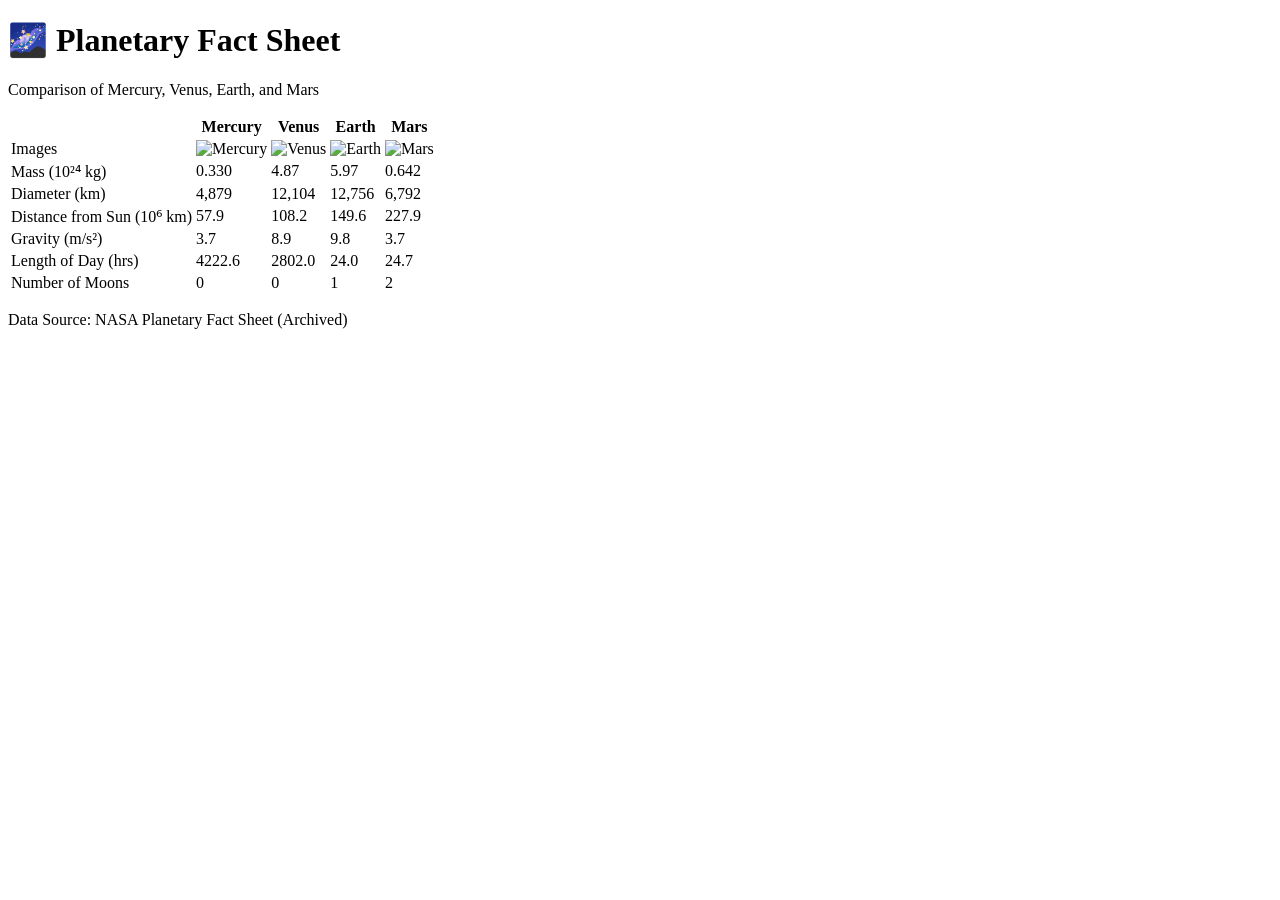
==== index.html @ 6a8dd085 "Create index.html added index.html" ====
<!DOCTYPE html>
<html lang="en">
<head>
  <meta charset="utf-8">
  <title>Planetary Fact Sheet</title>
  <link rel="stylesheet" href="css/style.css">
</head>

<body>

<header class="header">
  <h1>🌌 Planetary Fact Sheet</h1>
  <p class="subtitle">Comparison of Mercury, Venus, Earth, and Mars</p>
</header>

<table id="planets">

  <tr>
    <th></th>
    <th>Mercury</th>
    <th>Venus</th>
    <th>Earth</th>
    <th>Mars</th>
  </tr>

  <tr>
    <td class="row-title">Images</td>
    <td><img src="images/mercury.jpg" alt="Mercury"></td>
    <td><img src="images/venus.jpg" alt="Venus"></td>
    <td><img src="images/earth.jpg" alt="Earth"></td>
    <td><img src="images/mars.jpg" alt="Mars"></td>
  </tr>

  <tr>
    <td class="row-title">Mass (10²⁴ kg)</td>
    <td>0.330</td>
    <td>4.87</td>
    <td>5.97</td>
    <td>0.642</td>
  </tr>

  <tr>
    <td class="row-title">Diameter (km)</td>
    <td>4,879</td>
    <td>12,104</td>
    <td>12,756</td>
    <td>6,792</td>
  </tr>

  <tr>
    <td class="row-title">Distance from Sun (10⁶ km)</td>
    <td>57.9</td>
    <td>108.2</td>
    <td>149.6</td>
    <td>227.9</td>
  </tr>

  <tr>
    <td class="row-title">Gravity (m/s²)</td>
    <td>3.7</td>
    <td>8.9</td>
    <td>9.8</td>
    <td>3.7</td>
  </tr>

  <tr>
    <td class="row-title">Length of Day (hrs)</td>
    <td>4222.6</td>
    <td>2802.0</td>
    <td>24.0</td>
    <td>24.7</td>
  </tr>

  <tr>
    <td class="row-title">Number of Moons</td>
    <td>0</td>
    <td>0</td>
    <td>1</td>
    <td>2</td>
  </tr>

</table>

<footer class="footer">
  <p>Data Source: NASA Planetary Fact Sheet (Archived)</p>
</footer>

</body>
</html>
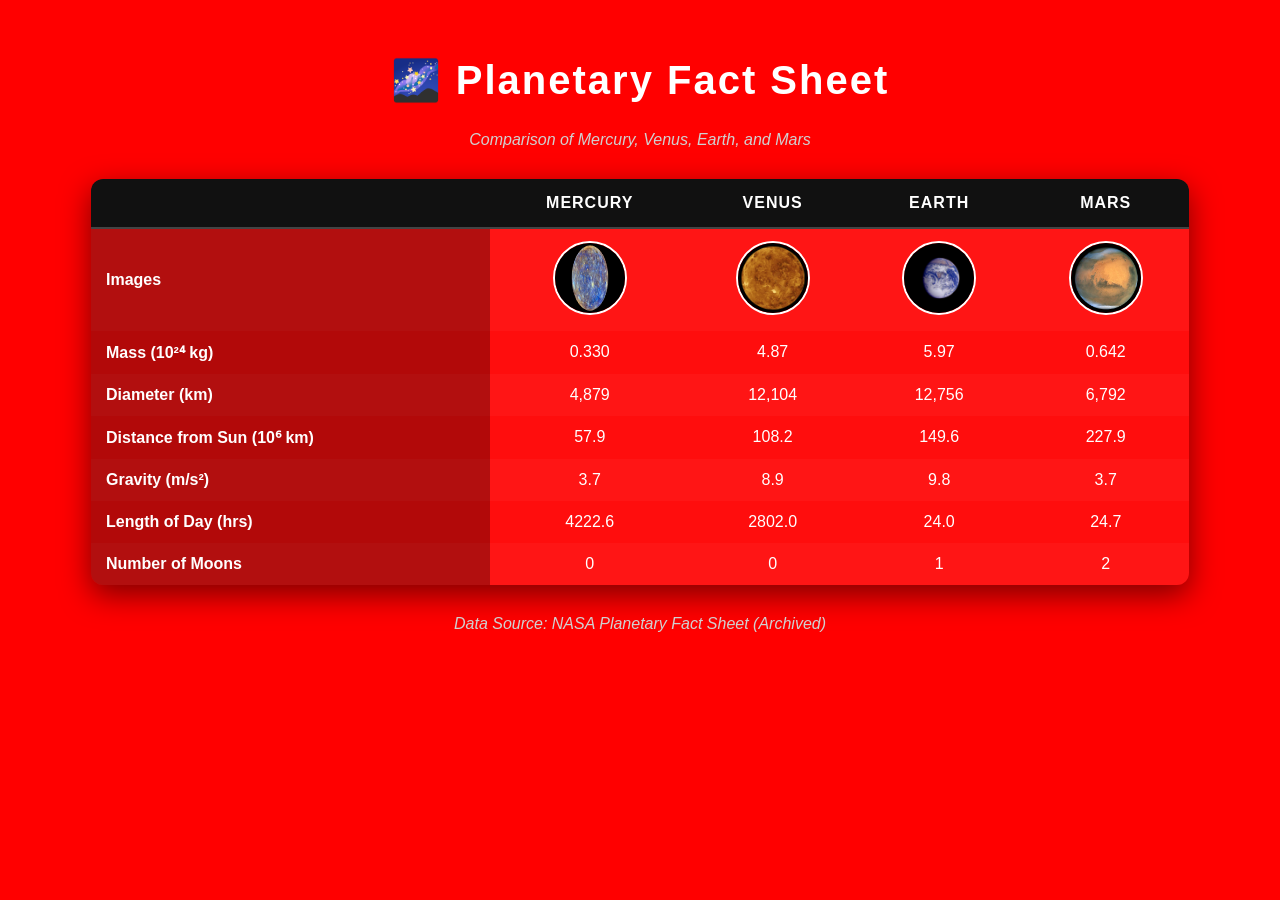
==== commit 57daf184: "Update index.html" ====
--- a/index.html
+++ b/index.html
@@ -25,10 +25,10 @@
 
   <tr>
     <td class="row-title">Images</td>
-    <td><img src="images/mercury.jpg" alt="Mercury"></td>
-    <td><img src="images/venus.jpg" alt="Venus"></td>
-    <td><img src="images/earth.jpg" alt="Earth"></td>
-    <td><img src="images/mars.jpg" alt="Mars"></td>
+    <td><img src="media/mercury.jpg" alt="Mercury"></td>
+    <td><img src="media/venus.jpg" alt="Venus"></td>
+    <td><img src="media/earth.jpg" alt="Earth"></td>
+    <td><img src="media/mars.jpg" alt="Mars"></td>
   </tr>
 
   <tr>
--- a/css/style.css
+++ b/css/style.css
@@ -0,0 +1,100 @@
+/* Page background */
+body {
+  font-family: 'Segoe UI', Arial, sans-serif;
+  background: linear-gradient(135deg, #0f2027, #203a43, #2c5364);
+  color: #ffffff;
+  margin: 0;
+  padding: 30px;
+}
+
+/* Header */
+h1 {
+  font-size: 2.5rem;
+  font-weight: 700;
+  letter-spacing: 2px;
+  text-align: center;
+}
+
+p {
+  text-align: center;
+  font-style: italic;
+  color: #d0d0d0;
+}
+
+/* Table container */
+#planets {
+  width: 90%;
+  margin: 30px auto;
+  border-collapse: collapse;
+  border-radius: 12px;
+  overflow: hidden;
+  background: rgba(255,255,255,0.05);
+  box-shadow: 0 10px 30px rgba(0,0,0,0.5);
+}
+
+/* Header row */
+#planets th {
+  background: #111;
+  padding: 15px;
+  text-transform: uppercase;
+  letter-spacing: 1px;
+  border-bottom: 2px solid #444;
+}
+
+/* Left column labels */
+#planets td:first-child {
+  font-weight: bold;
+  text-align: left;
+  padding-left: 15px;
+  background: rgba(0,0,0,0.3);
+}
+
+/* All cells */
+#planets td {
+  padding: 12px;
+  text-align: center;
+}
+
+/* Row striping */
+#planets tr:nth-child(even) {
+  background: rgba(255,255,255,0.03);
+}
+
+/* Hover effect */
+#planets tr:hover {
+  background: rgba(255,255,255,0.12);
+  transition: 0.3s;
+}
+
+/* Images */
+#planets img {
+  width: 70px;
+  height: 70px;
+  border-radius: 50%;
+  border: 2px solid white;
+  transition: transform 0.4s ease, box-shadow 0.4s ease;
+  animation: float 4s ease-in-out infinite;
+}
+
+/* Floating animation */
+@keyframes float {
+  0% { transform: translateY(0px); }
+  50% { transform: translateY(-8px); }
+  100% { transform: translateY(0px); }
+}
+
+/* Hover glow */
+#planets img:hover {
+  transform: scale(1.25) rotate(8deg);
+  box-shadow: 0 0 20px rgba(255,255,255,0.7);
+}
+
+/* Footer */
+footer {
+  text-align: center;
+  margin-top: 20px;
+  color: #bbb;
+}
+body {
+  background: red;
+}
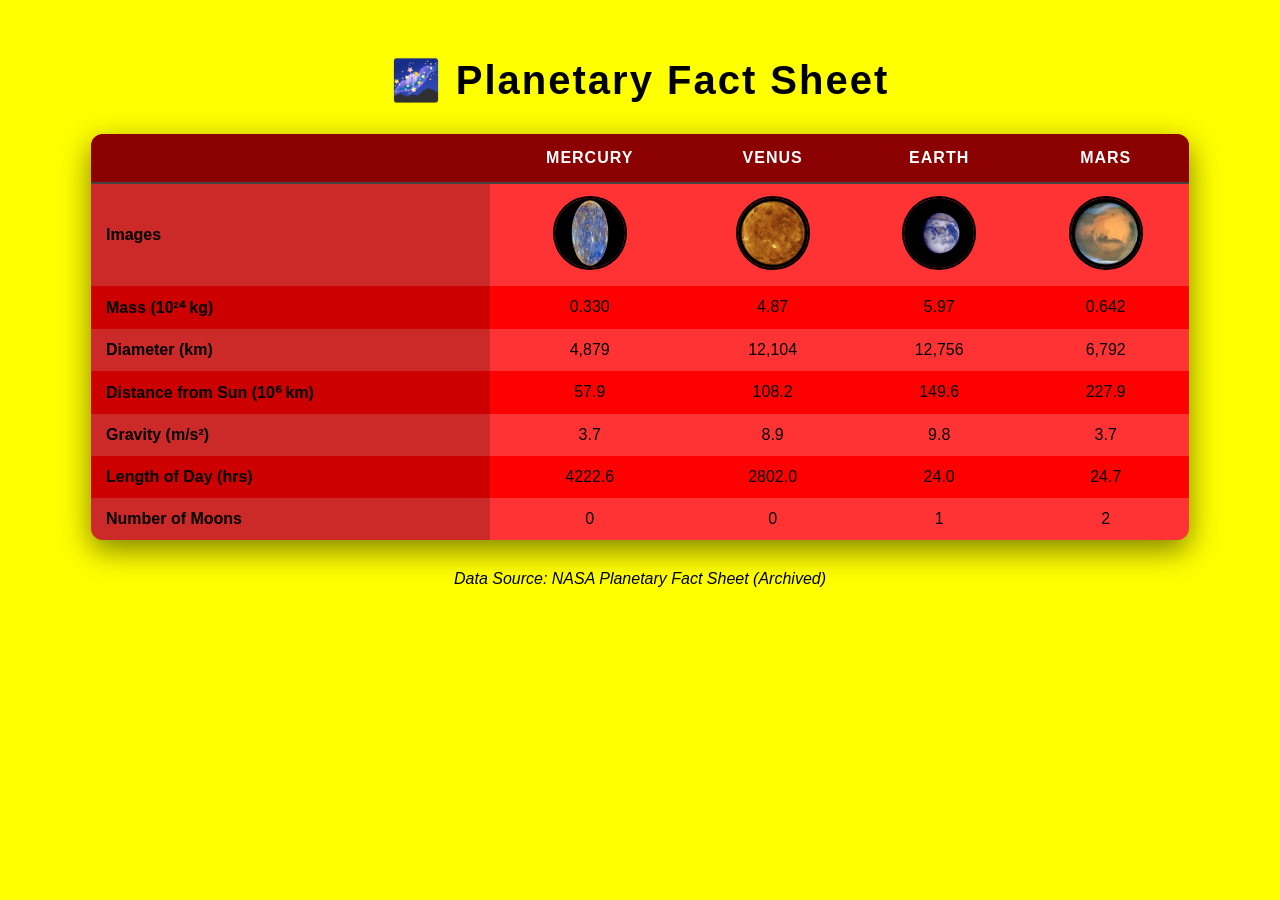
==== commit 998aaf9c: "additional changes" ====
--- a/index.html
+++ b/index.html
@@ -2,88 +2,83 @@
 <html lang="en">
 <head>
   <meta charset="utf-8">
-  <title>Planetary Fact Sheet</title>
+  <title>Planetary Facts</title>
   <link rel="stylesheet" href="css/style.css">
 </head>
 
 <body>
 
-<header class="header">
   <h1>🌌 Planetary Fact Sheet</h1>
-  <p class="subtitle">Comparison of Mercury, Venus, Earth, and Mars</p>
-</header>
+      
+  <table id="planets">
 
-<table id="planets">
+    <tr>
+      <th></th>
+      <th>Mercury</th>
+      <th>Venus</th>
+      <th>Earth</th>
+      <th>Mars</th>                                                                                                                                                                                           
+    </tr>
+    <tr>
+      <td class="row-title">Images</td>
+      <td><img src="media/mercury.jpg" alt="Mercury"></td>
+      <td><img src="media/venus.jpg" alt="Venus"></td>
+      <td><img src="media/earth.jpg" alt="Earth"></td>
+      <td><img src="media/mars.jpg" alt="Mars"></td>
+    </tr>    
+    <tr>
+      <td class="row-title">Mass (10²⁴ kg)</td>
+      <td>0.330</td>
+      <td>4.87</td>
+      <td>5.97</td>
+      <td>0.642</td>
+    </tr>
 
-  <tr>
-    <th></th>
-    <th>Mercury</th>
-    <th>Venus</th>
-    <th>Earth</th>
-    <th>Mars</th>
-  </tr>
+    <tr>
+      <td class="row-title">Diameter (km)</td>
+      <td>4,879</td>
+      <td>12,104</td>
+      <td>12,756</td>
+      <td>6,792</td>
+    </tr>
 
-  <tr>
-    <td class="row-title">Images</td>
-    <td><img src="media/mercury.jpg" alt="Mercury"></td>
-    <td><img src="media/venus.jpg" alt="Venus"></td>
-    <td><img src="media/earth.jpg" alt="Earth"></td>
-    <td><img src="media/mars.jpg" alt="Mars"></td>
-  </tr>
+    <tr>
+      <td class="row-title">Distance from Sun (10⁶ km)</td>
+      <td>57.9</td>
+      <td>108.2</td>
+      <td>149.6</td>
+      <td>227.9</td>
+    </tr>
 
-  <tr>
-    <td class="row-title">Mass (10²⁴ kg)</td>
-    <td>0.330</td>
-    <td>4.87</td>
-    <td>5.97</td>
-    <td>0.642</td>
-  </tr>
+    <tr>
+      <td class="row-title">Gravity (m/s²)</td>
+      <td>3.7</td>
+      <td>8.9</td>
+      <td>9.8</td>
+      <td>3.7</td>
+    </tr>
 
-  <tr>
-    <td class="row-title">Diameter (km)</td>
-    <td>4,879</td>
-    <td>12,104</td>
-    <td>12,756</td>
-    <td>6,792</td>
-  </tr>
+    <tr>
+      <td class="row-title">Length of Day (hrs)</td>
+      <td>4222.6</td>
+      <td>2802.0</td>
+      <td>24.0</td>
+      <td>24.7</td>
+    </tr>
 
-  <tr>
-    <td class="row-title">Distance from Sun (10⁶ km)</td>
-    <td>57.9</td>
-    <td>108.2</td>
-    <td>149.6</td>
-    <td>227.9</td>
-  </tr>
+    <tr>
+      <td class="row-title">Number of Moons</td>
+      <td>0</td>
+      <td>0</td>
+      <td>1</td>
+      <td>2</td>
+    </tr>
+  </table>
+  <footer class="footer">
+    <p>Data Source: NASA Planetary Fact Sheet (Archived)</p>
+  </footer>
+  </body>
+  </html>                           
+    
 
-  <tr>
-    <td class="row-title">Gravity (m/s²)</td>
-    <td>3.7</td>
-    <td>8.9</td>
-    <td>9.8</td>
-    <td>3.7</td>
-  </tr>
 
-  <tr>
-    <td class="row-title">Length of Day (hrs)</td>
-    <td>4222.6</td>
-    <td>2802.0</td>
-    <td>24.0</td>
-    <td>24.7</td>
-  </tr>
-
-  <tr>
-    <td class="row-title">Number of Moons</td>
-    <td>0</td>
-    <td>0</td>
-    <td>1</td>
-    <td>2</td>
-  </tr>
-
-</table>
-
-<footer class="footer">
-  <p>Data Source: NASA Planetary Fact Sheet (Archived)</p>
-</footer>
-
-</body>
-</html>
--- a/css/style.css
+++ b/css/style.css
@@ -1,8 +1,8 @@
 /* Page background */
 body {
   font-family: 'Segoe UI', Arial, sans-serif;
-  background: linear-gradient(135deg, #0f2027, #203a43, #2c5364);
-  color: #ffffff;
+  background: yellow;
+  color: black;
   margin: 0;
   padding: 30px;
 }
@@ -13,32 +13,34 @@
   font-weight: 700;
   letter-spacing: 2px;
   text-align: center;
+  color: black;
 }
 
 p {
   text-align: center;
   font-style: italic;
-  color: #d0d0d0;
+  color: black;
 }
 
-/* Table container */
+/* Table container (floating box) */
 #planets {
   width: 90%;
   margin: 30px auto;
   border-collapse: collapse;
   border-radius: 12px;
   overflow: hidden;
-  background: rgba(255,255,255,0.05);
+  background: red;
   box-shadow: 0 10px 30px rgba(0,0,0,0.5);
 }
 
 /* Header row */
 #planets th {
-  background: #111;
+  background: darkred;
   padding: 15px;
   text-transform: uppercase;
   letter-spacing: 1px;
   border-bottom: 2px solid #444;
+  color: white;
 }
 
 /* Left column labels */
@@ -46,23 +48,24 @@
   font-weight: bold;
   text-align: left;
   padding-left: 15px;
-  background: rgba(0,0,0,0.3);
+  background: rgba(0,0,0,0.2);
 }
 
 /* All cells */
 #planets td {
   padding: 12px;
   text-align: center;
+  color: black;
 }
 
 /* Row striping */
 #planets tr:nth-child(even) {
-  background: rgba(255,255,255,0.03);
+  background: rgba(255,255,255,0.2);
 }
 
 /* Hover effect */
 #planets tr:hover {
-  background: rgba(255,255,255,0.12);
+  background: rgba(255,255,255,0.35);
   transition: 0.3s;
 }
 
@@ -71,7 +74,7 @@
   width: 70px;
   height: 70px;
   border-radius: 50%;
-  border: 2px solid white;
+  border: 2px solid black;
   transition: transform 0.4s ease, box-shadow 0.4s ease;
   animation: float 4s ease-in-out infinite;
 }
@@ -86,15 +89,12 @@
 /* Hover glow */
 #planets img:hover {
   transform: scale(1.25) rotate(8deg);
-  box-shadow: 0 0 20px rgba(255,255,255,0.7);
+  box-shadow: 0 0 20px rgba(0,0,0,0.6);
 }
 
 /* Footer */
 footer {
   text-align: center;
   margin-top: 20px;
-  color: #bbb;
+  color: black;
 }
-body {
-  background: red;
-}
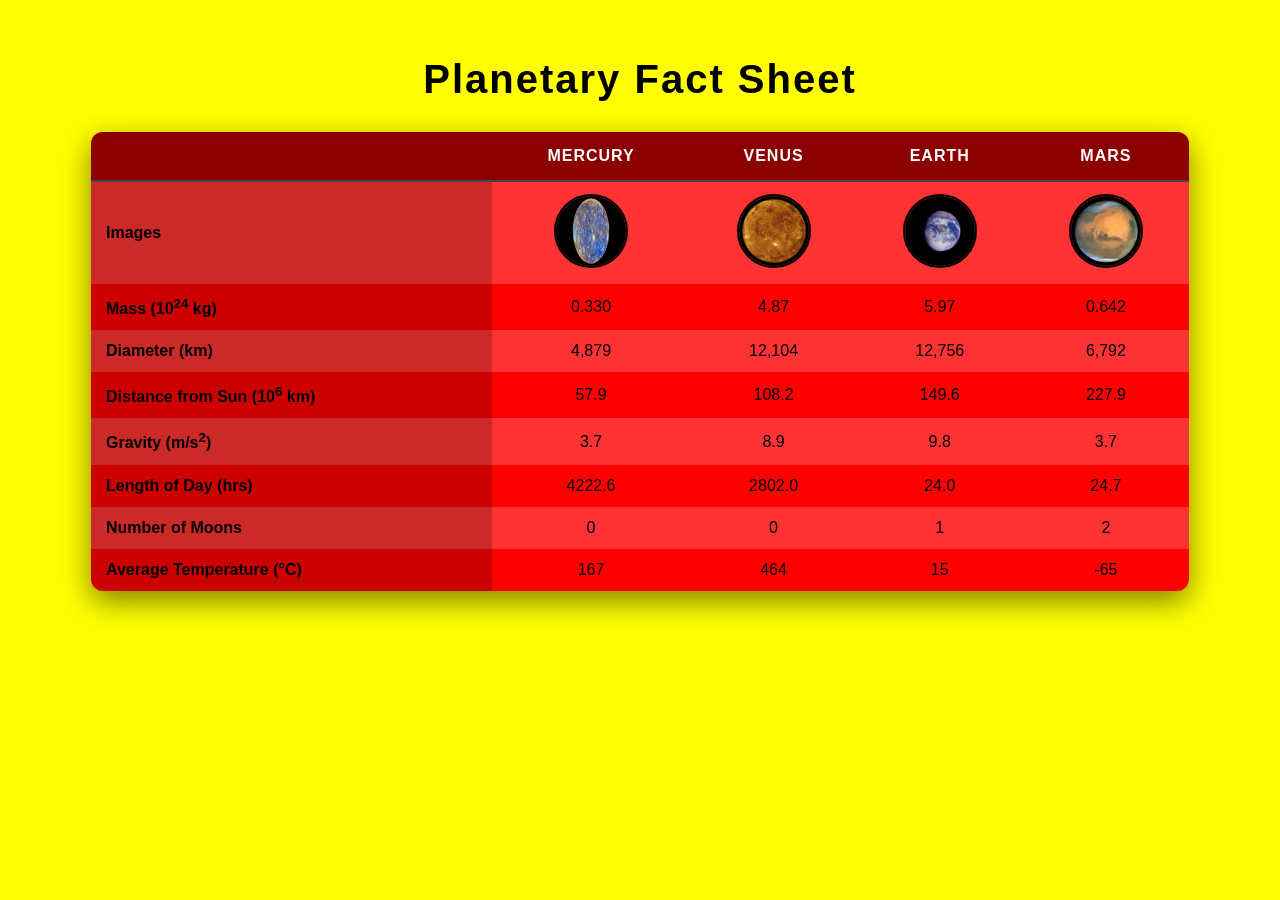
==== commit 905a80f8: "add" ====
--- a/index.html
+++ b/index.html
@@ -5,80 +5,72 @@
   <title>Planetary Facts</title>
   <link rel="stylesheet" href="css/style.css">
 </head>
-
 <body>
-
-  <h1>🌌 Planetary Fact Sheet</h1>
-      
+  <h1>Planetary Fact Sheet</h1>
   <table id="planets">
-
     <tr>
       <th></th>
       <th>Mercury</th>
       <th>Venus</th>
       <th>Earth</th>
-      <th>Mars</th>                                                                                                                                                                                           
+      <th>Mars</th>
     </tr>
     <tr>
-      <td class="row-title">Images</td>
+      <td>Images</td>
       <td><img src="media/mercury.jpg" alt="Mercury"></td>
       <td><img src="media/venus.jpg" alt="Venus"></td>
       <td><img src="media/earth.jpg" alt="Earth"></td>
       <td><img src="media/mars.jpg" alt="Mars"></td>
-    </tr>    
+    </tr>
     <tr>
-      <td class="row-title">Mass (10²⁴ kg)</td>
+      <td>Mass (10<sup>24</sup> kg)</td>
       <td>0.330</td>
       <td>4.87</td>
       <td>5.97</td>
       <td>0.642</td>
     </tr>
-
     <tr>
-      <td class="row-title">Diameter (km)</td>
+      <td>Diameter (km)</td>
       <td>4,879</td>
       <td>12,104</td>
       <td>12,756</td>
       <td>6,792</td>
     </tr>
-
     <tr>
-      <td class="row-title">Distance from Sun (10⁶ km)</td>
+      <td>Distance from Sun (10<sup>6</sup> km)</td>
       <td>57.9</td>
       <td>108.2</td>
       <td>149.6</td>
       <td>227.9</td>
     </tr>
-
     <tr>
-      <td class="row-title">Gravity (m/s²)</td>
+      <td>Gravity (m/s<sup>2</sup>)</td>
       <td>3.7</td>
       <td>8.9</td>
       <td>9.8</td>
       <td>3.7</td>
     </tr>
-
     <tr>
-      <td class="row-title">Length of Day (hrs)</td>
+      <td>Length of Day (hrs)</td>
       <td>4222.6</td>
       <td>2802.0</td>
       <td>24.0</td>
       <td>24.7</td>
     </tr>
-
     <tr>
-      <td class="row-title">Number of Moons</td>
+      <td>Number of Moons</td>
       <td>0</td>
       <td>0</td>
       <td>1</td>
       <td>2</td>
     </tr>
-  </table>
-  <footer class="footer">
-    <p>Data Source: NASA Planetary Fact Sheet (Archived)</p>
-  </footer>
-  </body>
-  </html>                           
-    
-
-
+    <tr>
+      <td>Average Temperature (°C)</td>
+      <td>167</td>
+      <td>464</td>
+      <td>15</td>
+      <td>-65</td>
+    </tr>        
+  </table>                        
+</body>
+</html>
